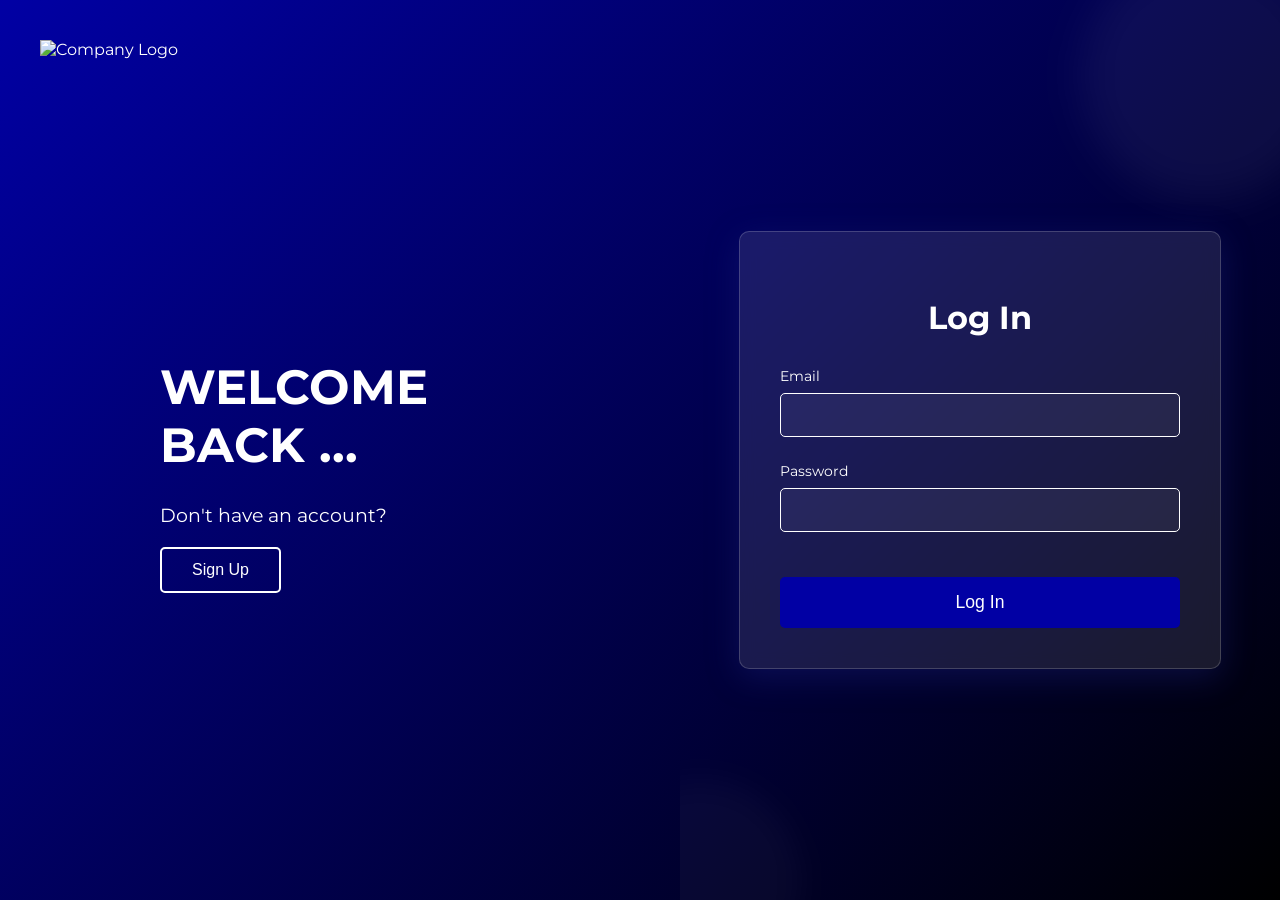
==== Gradient Background/index_2.html @ 1f329451 "Add files via upload" ====
<!DOCTYPE html>
<html lang="en">
<head>
    <meta charset="UTF-8">
    <meta name="viewport" content="width=device-width, initial-scale=1.0">
    <title>Login Page</title>
    <link rel="stylesheet" href="style_2.css">
</head>
<body>
    <div class="container">
        <div class="left-panel">
            <div class="logo">
                <img src="logo.png" alt="Company Logo"> </div>
            <div class="welcome-section">
                <h1>WELCOME<br>BACK ...</h1>
                <p>Don't have an account?</p>
                <button class="signup-button">Sign Up</button>
            </div>
        </div>
        <div class="right-panel">
            <div class="login-form-container">
                <h2>Log In</h2>
                <form class="login-form">
                    <div class="form-group">
                        <label for="email">Email</label>
                        <input type="email" id="email" name="email" placeholder=" " required>
                    </div>
                    <div class="form-group">
                        <label for="password">Password</label>
                        <input type="password" id="password" name="password" placeholder=" " required>
                    </div>
                    <button type="submit" class="login-button">Log In</button>
                </form>
            </div>
        </div>
    </div>
</body>
</html>
---- Gradient Background/style_2.css ----
@import url('https://fonts.googleapis.com/css2?family=Montserrat:wght@400;600;700&display=swap'); /* Example font, adjust as needed */

:root {
    --primary-blue: #0100A4; /* Dark blue background */
    --secondary-blue: #007bff; /* A brighter blue for accents/buttons if needed */
    --text-color-light: #ffffff;
    --input-border-color: #ffffff;
    --button-bg-color: #007bff; /* Example button color */
    --button-text-color: #ffffff;
}

html, body {
    margin: 0;
    padding: 0;
    width: 100%;
    height: 100%; /* Make html and body fill the entire viewport */
    overflow: hidden; /* Prevent scrollbars if not needed */
}

body {
    font-family: 'Montserrat', sans-serif; /* Use your preferred font */
    background-color: var(--primary-blue); /* Set the body background to the primary blue */
    display: flex; /* Still useful for container adjustments if needed, but not for centering the container */
    flex-direction: column; /* Ensure vertical flow */
}

.container {
    display: flex;
    width: 100%;
    height: 100vh; /* Make the container fill the full viewport height */
    max-width: 100%; /* Allow it to take full width */
    /* UPDATED GRADIENT HERE */
    background: linear-gradient(135deg, #0100A4 0%, #000000 100%); /* Linear gradient from #0100A4 to #000000 */
    border-radius: 0; /* Remove rounded corners for a full-page fill */
    overflow: hidden; /* Prevent scroll within the container */
}

/* Left Panel Styles */
.left-panel {
    flex: 1;
    display: flex;
    flex-direction: column;
    justify-content: space-between; /* Pushes logo to top, welcome section to middle */
    align-items: center; /* Horizontally centers content within the panel by default */
    padding: 40px;
    color: var(--text-color-light);
    text-align: center;
    position: relative;
    overflow: hidden; /* For potential background elements */
}

.logo {
    align-self: flex-start; /* Aligns logo to the start (top-left) of the panel */
    margin-bottom: auto; /* Pushes the welcome section down */
}

.logo img {
    max-width: 150px; /* Adjust logo size */
    height: auto;
    /* filter: brightness(0) invert(1); */ /* Uncomment if your logo is dark and needs to be white */
}

.welcome-section {
    display: flex;
    flex-direction: column;
    align-items: flex-start; /* Aligns content to the left within this section */
    justify-content: center;
    margin-bottom: auto; /* Pushes the welcome section up from the bottom */
    width: 100%; /* Take full width to control alignment */
    padding-left: 20%; /* Adjust this value to control the left margin for alignment */
    box-sizing: border-box; /* Include padding in the width */
}

.welcome-section h1 {
    font-size: 3em;
    margin-bottom: 10px;
    font-weight: 700;
    text-align: left; /* Ensure text is left-aligned */
}

.welcome-section p {
    font-size: 1.2em;
    margin-bottom: 20px;
    text-align: left; /* Ensure text is left-aligned */
}

.signup-button {
    background-color: transparent;
    color: var(--text-color-light);
    border: 2px solid var(--text-color-light);
    padding: 12px 30px;
    border-radius: 5px;
    font-size: 1em;
    cursor: pointer;
    transition: background-color 0.3s ease, color 0.3s ease;
    align-self: flex-start; /* Aligns button to the left */
}

.signup-button:hover {
    background-color: var(--text-color-light);
    color: #000000;
}

/* Right Panel Styles (Login Form) */
.right-panel {
    flex: 1;
    /*background-color: rgba(0, 0, 0, 0.3); /* Slightly transparent overlay for the right side */
    display: flex;
    justify-content: center;
    align-items: center;
    position: relative;
    overflow: hidden;
}

/* Background circles for the right panel */
.right-panel::before {
    content: '';
    position: absolute;
    top: -50px;
    right: -50px;
    width: 250px;
    height: 250px;
    background-color: rgba(255, 255, 255, 0.05); /* Very subtle white */
    border-radius: 50%;
    filter: blur(20px);
}

.right-panel::after {
    content: '';
    position: absolute;
    bottom: -80px;
    left: -80px;
    width: 200px;
    height: 200px;
    background-color: rgba(255, 255, 255, 0.03); /* Even more subtle */
    border-radius: 50%;
    filter: blur(15px);
}


.login-form-container {
    background-color: rgba(255, 255, 255, 0.1); /* Semi-transparent white for the form background */
    padding: 40px;
    border-radius: 10px;
    box-shadow: 0 8px 32px 0 rgba(31, 38, 135, 0.37);
    backdrop-filter: blur(8px);
    -webkit-backdrop-filter: blur(8px);
    border: 1px solid rgba(255, 255, 255, 0.18);
    text-align: center;
    width: 80%; /* Adjust width as needed */
    max-width: 400px;
}

.login-form-container h2 {
    color: var(--text-color-light);
    margin-bottom: 30px;
    font-size: 2em;
}

.form-group {
    margin-bottom: 25px;
    text-align: left;
}

.form-group label {
    display: block;
    color: var(--text-color-light);
    margin-bottom: 8px;
    font-size: 0.9em;
}

.form-group input {
    width: 100%;
    padding: 12px 15px;
    background-color: rgba(255, 255, 255, 0.05); /* Very subtle input background */
    border: 1px solid var(--input-border-color);
    border-radius: 5px;
    color: var(--text-color-light);
    font-size: 1em;
    outline: none;
    box-sizing: border-box; /* Ensures padding doesn't increase width */
}

.form-group input::placeholder {
    color: rgba(255, 255, 255, 0.5);
}

.form-group input:focus {
    border-color: var(--secondary-blue);
    box-shadow: 0 0 0 2px rgba(0, 123, 255, 0.2);
}

.login-button {
    background-color: #0100A4;
    color: var(--button-text-color);
    border: none;
    padding: 15px 40px;
    border-radius: 5px;
    font-size: 1.1em;
    cursor: pointer;
    transition: background-color 0.3s ease;
    width: 100%;
    margin-top: 20px;
}

.login-button:hover {
    background-color: #000000; /* Darker shade on hover */
}

/* Responsive Design */
@media (max-width: 768px) {
    .container {
        flex-direction: column;
        height: auto; /* Allow height to adjust based on content */
        min-height: 100vh; /* Ensure it still takes at least full viewport height */
    }

    .left-panel {
        padding: 30px;
        justify-content: center;
        min-height: 300px; /* Ensure some height for the left panel on smaller screens */
    }

    .logo {
        align-self: center; /* Center logo on smaller screens */
        margin-bottom: 20px;
    }

    .welcome-section {
        align-items: center; /* Center content on smaller screens */
        padding-left: 0; /* Remove specific padding for smaller screens */
        text-align: center; /* Center text */
    }

    .welcome-section h1,
    .welcome-section p {
        text-align: center; /* Center text within the section */
    }

    .signup-button {
        align-self: center; /* Center the button */
    }

    .right-panel {
        padding: 30px;
    }

    .login-form-container {
        width: 90%;
        max-width: 350px;
    }
}

@media (max-width: 480px) {
    .welcome-section h1 {
        font-size: 2.5em;
    }

    .welcome-section p {
        font-size: 1em;
    }

    .signup-button {
        padding: 10px 25px;
        font-size: 0.9em;
    }

    .login-form-container {
        padding: 25px;
    }

    .login-form-container h2 {
        font-size: 1.8em;
    }

    .form-group input {
        padding: 10px 12px;
        font-size: 0.9em;
    }

    .login-button {
        padding: 12px 30px;
        font-size: 1em;
    }
}
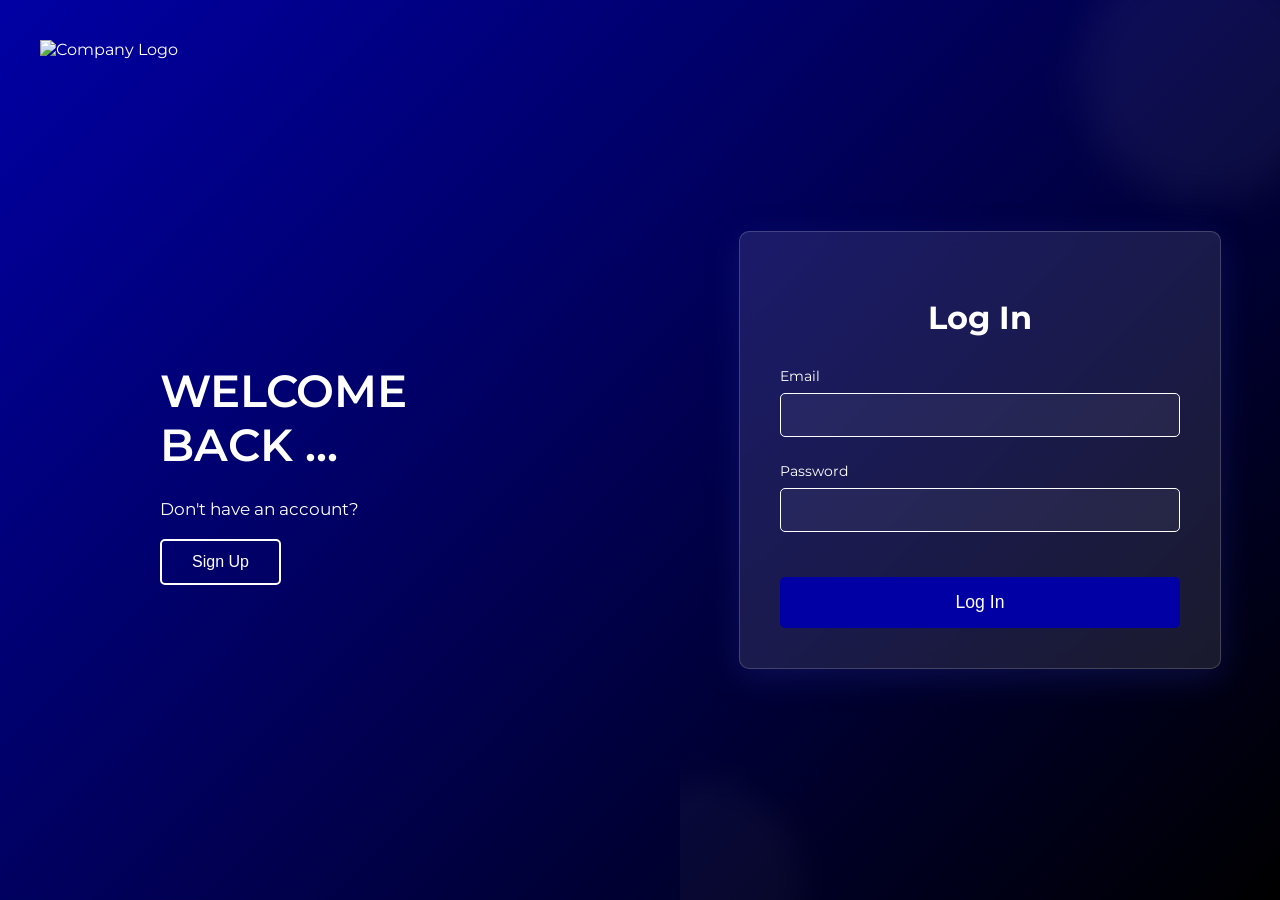
==== commit 8af96cf9: "Add files via upload" ====
--- a/Gradient Background/index_2.html
+++ b/Gradient Background/index_2.html
@@ -18,6 +18,7 @@
             </div>
         </div>
         <div class="right-panel">
+            
             <div class="login-form-container">
                 <h2>Log In</h2>
                 <form class="login-form">
--- a/Gradient Background/style_2.css
+++ b/Gradient Background/style_2.css
@@ -57,7 +57,7 @@
 .logo img {
     max-width: 150px; /* Adjust logo size */
     height: auto;
-    /* filter: brightness(0) invert(1); */ /* Uncomment if your logo is dark and needs to be white */
+    
 }
 
 .welcome-section {
@@ -72,14 +72,17 @@
 }
 
 .welcome-section h1 {
-    font-size: 3em;
+    font-size: 2.8em;
     margin-bottom: 10px;
-    font-weight: 700;
+    font-weight: 600;
+    font-family: 'Montserrat',sans-serif;
     text-align: left; /* Ensure text is left-aligned */
 }
 
 .welcome-section p {
-    font-size: 1.2em;
+    font-size: 1.05em;
+    color: white;
+    font-weight: 400;
     margin-bottom: 20px;
     text-align: left; /* Ensure text is left-aligned */
 }
@@ -109,6 +112,9 @@
     justify-content: center;
     align-items: center;
     position: relative;
+    background-image: url('circle pattern.png'); /* Path to your pattern image */
+    background-repeat: no-repeat;
+    background-position: top right; /* Positions the image at the top right corner */
     overflow: hidden;
 }
 
@@ -136,11 +142,10 @@
     border-radius: 50%;
     filter: blur(15px);
 }
-
-
 .login-form-container {
     background-color: rgba(255, 255, 255, 0.1); /* Semi-transparent white for the form background */
     padding: 40px;
+    z-index: 1;
     border-radius: 10px;
     box-shadow: 0 8px 32px 0 rgba(31, 38, 135, 0.37);
     backdrop-filter: blur(8px);
